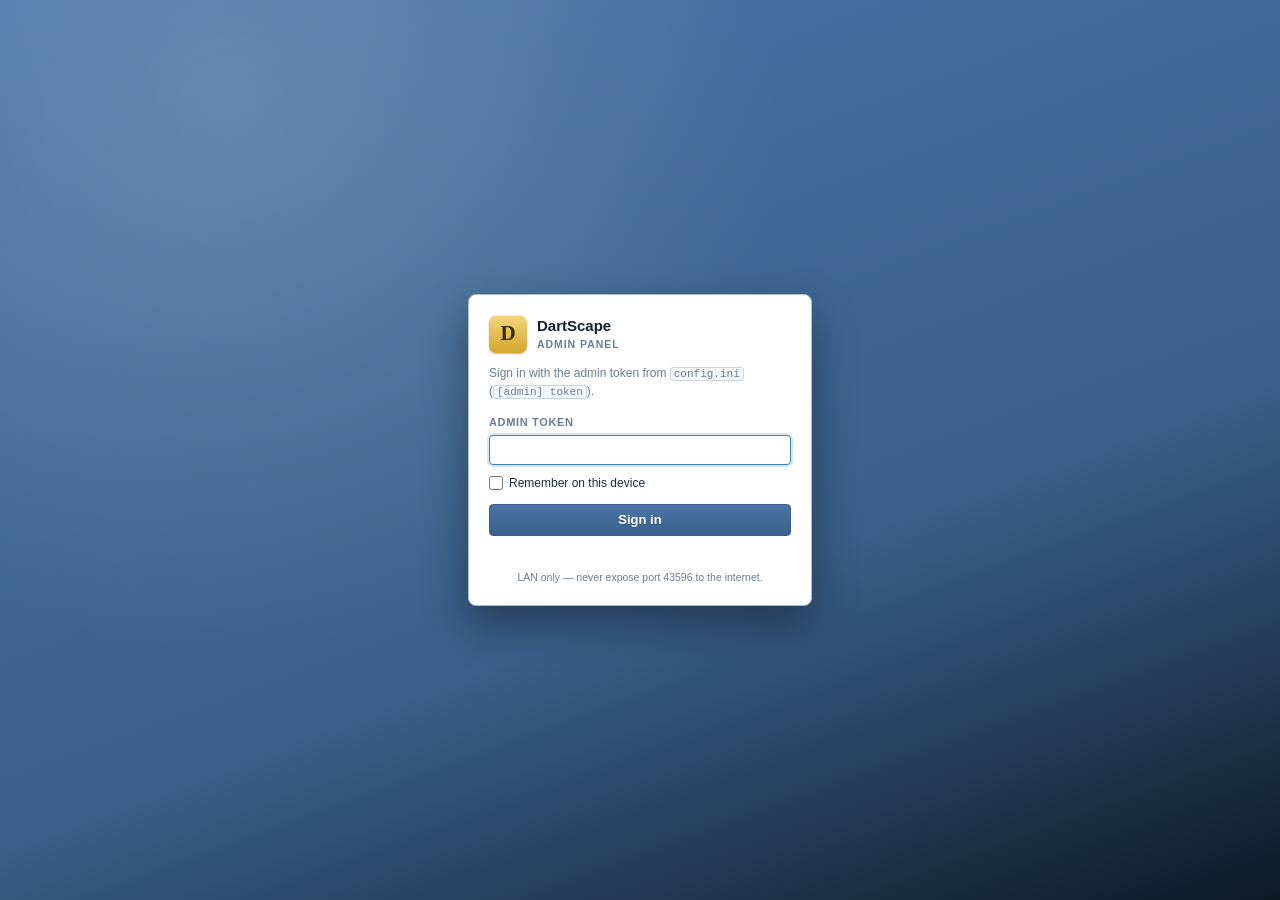
==== src/DartScape.Web/admin/index.html @ 3416528e "Server: world simulation, login, protocol, definitions - DefinitionLoader: item/NPC tables from the " ====
<!DOCTYPE html>
<!--
  DartScape Admin — index.html
  Role: shell for the LAN-only admin panel (port 43596). Contains the token
  login gate, the authenticated layout (top bar, sidebar, five sections), the
  shared dialog and toast hosts. All behaviour lives in assets/js/app.js; all
  styling in assets/css/app.css. No frameworks, no build step.
-->
<html lang="en" data-theme="light">
<head>
  <meta charset="utf-8">
  <meta name="viewport" content="width=device-width, initial-scale=1, viewport-fit=cover">
  <meta name="robots" content="noindex, nofollow">
  <meta name="referrer" content="no-referrer">
  <meta name="theme-color" content="#4a76a8">
  <title>DartScape Admin</title>
  <link rel="icon" type="image/svg+xml" href="assets/img/favicon.svg">
  <link rel="stylesheet" href="assets/css/app.css?v=1">
</head>
<body>

<noscript>
  <div class="noscript" role="alert">
    <strong>JavaScript is required.</strong> The admin panel is a client-side
    application. Enable JavaScript in this browser and reload the page.
  </div>
</noscript>

<!-- ============================================================
     LOGIN GATE — shown until a token is verified
     ============================================================ -->
<div class="login-gate" id="loginGate">
  <form class="login-card" id="loginForm" novalidate autocomplete="off">
    <div class="login-brand">
      <span class="brand-mark" aria-hidden="true">D</span>
      <span>
        <strong>DartScape</strong>
        <small>Admin panel</small>
      </span>
    </div>

    <p class="login-lede">
      Sign in with the admin token from <code>config.ini</code>
      (<code>[admin] token</code>).
    </p>

    <label class="field-label" for="tokenInput">Admin token</label>
    <input class="input" type="password" id="tokenInput" name="token"
           autocomplete="current-password" spellcheck="false" autocapitalize="off"
           autocorrect="off" required>

    <label class="check">
      <input type="checkbox" id="rememberToken">
      <span>Remember on this device</span>
    </label>

    <button class="btn btn-primary btn-block" type="submit" id="loginSubmit">Sign in</button>

    <p class="form-error" id="loginError" role="alert" aria-live="polite"></p>
    <p class="login-foot">LAN only — never expose port 43596 to the internet.</p>
  </form>
</div>

<!-- ============================================================
     APPLICATION SHELL — revealed after authentication
     ============================================================ -->
<div class="app" id="app" hidden>

  <header class="topbar">
    <div class="brand">
      <span class="brand-mark" aria-hidden="true">D</span>
      <span class="brand-title">DartScape</span>
      <span class="brand-chip">Admin</span>
    </div>

    <div class="topbar-spacer"></div>

    <div class="topbar-actions">
      <span class="pill conn is-off" id="connPill" title="Connection status">
        <span class="dot" aria-hidden="true"></span>
        <span id="connText">Offline</span>
      </span>

      <div class="theme-switch" role="group" aria-label="Theme">
        <button type="button" class="theme-btn" data-theme-set="light"
                aria-pressed="false" title="Light theme" aria-label="Light theme">
          <span class="swatch swatch-light" aria-hidden="true"></span>
          <span class="theme-name">Light</span>
        </button>
        <button type="button" class="theme-btn" data-theme-set="dark"
                aria-pressed="false" title="Dark theme" aria-label="Dark theme">
          <span class="swatch swatch-dark" aria-hidden="true"></span>
          <span class="theme-name">Dark</span>
        </button>
        <button type="button" class="theme-btn" data-theme-set="ice"
                aria-pressed="false" title="Ice theme" aria-label="Ice theme">
          <span class="swatch swatch-ice" aria-hidden="true"></span>
          <span class="theme-name">Ice</span>
        </button>
      </div>

      <button type="button" class="btn btn-sm" id="signOutBtn">Sign out</button>
    </div>
  </header>

  <div class="shell">

    <nav class="sidebar" id="sidebar" role="tablist" aria-label="Admin sections">
      <button type="button" class="nav-item is-active" id="nav-overview" role="tab"
              aria-selected="true" aria-controls="tab-overview" data-tab="overview">
        <svg class="nav-icon" viewBox="0 0 16 16" fill="none" stroke="currentColor"
             stroke-width="1.4" stroke-linejoin="round" aria-hidden="true">
          <rect x="2" y="2" width="5" height="5" rx="1"></rect>
          <rect x="9" y="2" width="5" height="5" rx="1"></rect>
          <rect x="2" y="9" width="5" height="5" rx="1"></rect>
          <rect x="9" y="9" width="5" height="5" rx="1"></rect>
        </svg>
        <span class="nav-label">Overview</span>
      </button>

      <button type="button" class="nav-item" id="nav-players" role="tab"
              aria-selected="false" aria-controls="tab-players" data-tab="players">
        <svg class="nav-icon" viewBox="0 0 16 16" fill="none" stroke="currentColor"
             stroke-width="1.4" stroke-linecap="round" stroke-linejoin="round" aria-hidden="true">
          <circle cx="6" cy="5.4" r="2.2"></circle>
          <path d="M2.2 13.2c0-2.1 1.7-3.4 3.8-3.4s3.8 1.3 3.8 3.4"></path>
          <circle cx="11.5" cy="6.2" r="1.6"></circle>
          <path d="M10.7 9.9c1.9 0 3.2 1.1 3.2 2.9"></path>
        </svg>
        <span class="nav-label">Players</span>
        <span class="nav-badge" id="navPlayerCount" hidden>0</span>
      </button>

      <button type="button" class="nav-item" id="nav-console" role="tab"
              aria-selected="false" aria-controls="tab-console" data-tab="console">
        <svg class="nav-icon" viewBox="0 0 16 16" fill="none" stroke="currentColor"
             stroke-width="1.4" stroke-linecap="round" stroke-linejoin="round" aria-hidden="true">
          <rect x="1.8" y="2.5" width="12.4" height="11" rx="1.4"></rect>
          <path d="M4.3 6l2.1 2-2.1 2M8.5 10.2h3.2"></path>
        </svg>
        <span class="nav-label">Console</span>
      </button>

      <button type="button" class="nav-item" id="nav-logs" role="tab"
              aria-selected="false" aria-controls="tab-logs" data-tab="logs">
        <svg class="nav-icon" viewBox="0 0 16 16" fill="none" stroke="currentColor"
             stroke-width="1.4" stroke-linecap="round" aria-hidden="true">
          <path d="M3 3.4h10M3 8h10M3 12.6h7"></path>
        </svg>
        <span class="nav-label">Logs</span>
      </button>

      <button type="button" class="nav-item" id="nav-config" role="tab"
              aria-selected="false" aria-controls="tab-config" data-tab="config">
        <svg class="nav-icon" viewBox="0 0 16 16" fill="none" stroke="currentColor"
             stroke-width="1.4" stroke-linecap="round" aria-hidden="true">
          <path d="M2 4h12M2 8h12M2 12h12"></path>
          <circle cx="6" cy="4" r="1.7"></circle>
          <circle cx="10.5" cy="8" r="1.7"></circle>
          <circle cx="4.5" cy="12" r="1.7"></circle>
        </svg>
        <span class="nav-label">Config</span>
      </button>
    </nav>

    <main class="main" id="main">

      <!-- ========================================================
           OVERVIEW
           ======================================================== -->
      <section class="tab is-active" id="tab-overview" role="tabpanel"
               aria-labelledby="nav-overview">
        <div class="section-head">
          <h2>Overview</h2>
          <div class="section-actions">
            <span class="muted small" id="overviewUpdated">Waiting for data</span>
            <button type="button" class="btn btn-sm" id="overviewRefresh">Refresh</button>
          </div>
        </div>

        <div class="stats" id="overviewStats">
          <div class="stat">
            <span class="stat-label">Uptime</span>
            <span class="stat-value" id="ovUptime">—</span>
            <span class="stat-sub" id="ovStarted">since —</span>
          </div>
          <div class="stat">
            <span class="stat-label">Players</span>
            <span class="stat-value" id="ovPlayers">—</span>
            <span class="stat-sub" id="ovAccountsStat">— accounts</span>
          </div>
          <div class="stat">
            <span class="stat-label">Tick rate</span>
            <span class="stat-value" id="ovTickRate">—</span>
            <span class="stat-sub">ticks / second</span>
          </div>
          <div class="stat">
            <span class="stat-label">Avg tick</span>
            <span class="stat-value" id="ovTickMs">—</span>
            <span class="stat-sub">milliseconds</span>
          </div>
          <div class="stat">
            <span class="stat-label">Memory</span>
            <span class="stat-value" id="ovMemory">—</span>
            <span class="stat-sub">heap used</span>
          </div>
          <div class="stat">
            <span class="stat-label">Threads</span>
            <span class="stat-value" id="ovThreads">—</span>
            <span class="stat-sub">live</span>
          </div>
          <div class="stat">
            <span class="stat-label">Restarts</span>
            <span class="stat-value" id="ovRestarts">—</span>
            <span class="stat-sub">this process</span>
          </div>
        </div>

        <div class="panel">
          <div class="panel-head">
            <h3>Process</h3>
            <span class="pill" id="ovServerState">Unknown</span>
          </div>
          <div class="panel-body">
            <dl class="kv">
              <div class="kv-row"><dt>PID</dt><dd id="ovPid">—</dd></div>
              <div class="kv-row"><dt>Started</dt><dd id="ovStartedAt">—</dd></div>
              <div class="kv-row"><dt>Log file</dt><dd class="mono" id="ovLogFile">—</dd></div>
              <div class="kv-row"><dt>GC collections</dt><dd id="ovGc">—</dd></div>
              <div class="kv-row"><dt>NPCs</dt><dd id="ovNpcs">—</dd></div>
              <div class="kv-row"><dt>Ground items</dt><dd id="ovGround">—</dd></div>
              <div class="kv-row"><dt>Accounts</dt><dd id="ovAccounts">—</dd></div>
            </dl>

            <h4 class="subhead">Last error</h4>
            <pre class="code-block" id="ovLastError">None recorded.</pre>
          </div>
        </div>
      </section>

      <!-- ========================================================
           PLAYERS
           ======================================================== -->
      <section class="tab" id="tab-players" role="tabpanel"
               aria-labelledby="nav-players" hidden>
        <div class="section-head">
          <h2>Players <span class="count" id="playerCount">0</span></h2>
          <div class="section-actions">
            <input type="search" class="input input-search" id="playerFilter"
                   placeholder="Filter by name or IP" aria-label="Filter players">
            <button type="button" class="btn btn-sm" id="playersRefresh">Refresh</button>
          </div>
        </div>

        <div class="panel">
          <div class="table-wrap table-wrap--scroll">
            <table class="table players-table">
              <thead>
                <tr>
                  <th scope="col">Name</th>
                  <th scope="col">Combat</th>
                  <th scope="col">Total level</th>
                  <th scope="col">Position</th>
                  <th scope="col">Session</th>
                  <th scope="col">Address</th>
                  <th scope="col">Idle</th>
                  <th scope="col" class="col-actions">Actions</th>
                </tr>
              </thead>
              <tbody id="playersBody"></tbody>
            </table>
          </div>
          <p class="empty" id="playersEmpty">No players online.</p>
        </div>
      </section>

      <!-- ========================================================
           CONSOLE
           ======================================================== -->
      <section class="tab" id="tab-console" role="tabpanel"
               aria-labelledby="nav-console" hidden>
        <div class="section-head">
          <h2>Console</h2>
          <div class="section-actions">
            <span class="muted small">Up / Down recalls history</span>
            <button type="button" class="btn btn-sm" id="consoleClear">Clear</button>
          </div>
        </div>

        <div class="console" id="consoleOut" role="log" aria-live="polite"
             aria-label="Console output" tabindex="0"></div>

        <form class="console-form" id="consoleForm" autocomplete="off">
          <span class="prompt" aria-hidden="true">&gt;</span>
          <input type="text" class="input input-mono" id="consoleInput" name="command"
                 placeholder="::item 995 1000 Dart" aria-label="Server command"
                 spellcheck="false" autocomplete="off" autocapitalize="off">
          <button type="submit" class="btn btn-primary" id="consoleRun">Run</button>
        </form>

        <div class="panel broadcast">
          <label class="field-label" for="broadcastInput">Broadcast to all</label>
          <form class="row" id="broadcastForm">
            <input type="text" class="input" id="broadcastInput" name="broadcast"
                   placeholder="Server restarting in 5 minutes" maxlength="240"
                   autocomplete="off" aria-label="Broadcast message">
            <button type="submit" class="btn" id="broadcastSend">Send</button>
          </form>
          <p class="hint">Every online player sees this as a system message.</p>
        </div>
      </section>

      <!-- ========================================================
           LOGS
           ======================================================== -->
      <section class="tab" id="tab-logs" role="tabpanel"
               aria-labelledby="nav-logs" hidden>
        <div class="section-head">
          <h2>Logs</h2>
          <div class="section-actions">
            <div class="segmented" id="logLevels" role="group" aria-label="Filter by level">
              <button type="button" data-level="all" class="is-active"
                      aria-pressed="true">All</button>
              <button type="button" data-level="debug" aria-pressed="false">Debug</button>
              <button type="button" data-level="info" aria-pressed="false">Info</button>
              <button type="button" data-level="warn" aria-pressed="false">Warn</button>
              <button type="button" data-level="error" aria-pressed="false">Error</button>
            </div>
            <label class="check">
              <input type="checkbox" id="logAutoScroll" checked>
              <span>Auto-scroll</span>
            </label>
            <button type="button" class="btn btn-sm" id="logClear">Clear</button>
          </div>
        </div>

        <div class="logbox" id="logOut" role="log" aria-label="Server log" tabindex="0"></div>

        <div class="logfoot">
          <span id="logCount">0 lines</span>
          <span id="logStatus">Connecting…</span>
        </div>
      </section>

      <!-- ========================================================
           CONFIG
           ======================================================== -->
      <section class="tab" id="tab-config" role="tabpanel"
               aria-labelledby="nav-config" hidden>
        <div class="section-head">
          <h2>Config</h2>
          <div class="section-actions">
            <span class="muted small" id="configMeta">Read-only · secrets redacted</span>
            <input type="search" class="input input-search" id="configSearch"
                   placeholder="Search keys and values" aria-label="Search configuration">
            <button type="button" class="btn btn-sm" id="configRefresh">Reload</button>
          </div>
        </div>

        <div id="configSections"></div>
        <p class="empty" id="configEmpty" hidden>No configuration entries.</p>
      </section>

    </main>
  </div>
</div>

<!-- ============================================================
     SHARED DIALOG
     ============================================================ -->
<div class="modal-backdrop" id="modal" hidden>
  <div class="modal" role="dialog" aria-modal="true" aria-labelledby="modalTitle"
       aria-describedby="modalBody">
    <div class="modal-head">
      <h3 id="modalTitle">Confirm</h3>
      <button type="button" class="icon-btn" id="modalClose" aria-label="Close dialog">&times;</button>
    </div>
    <div class="modal-body" id="modalBody"></div>
    <div class="modal-foot">
      <button type="button" class="btn" id="modalCancel">Cancel</button>
      <button type="button" class="btn btn-primary" id="modalConfirm">Confirm</button>
    </div>
  </div>
</div>

<!-- ============================================================
     TOAST HOST
     ============================================================ -->
<div class="toasts" id="toasts" aria-live="polite" aria-atomic="false"></div>

<script src="assets/js/app.js?v=1"></script>
</body>
</html>
---- src/DartScape.Web/admin/assets/css/app.css ----
/* ============================================================================
 * DartScape Admin — assets/css/app.css
 * Role: complete visual layer for the LAN-only admin panel. Dense, utilitarian
 * take on the public site's 2008 social-network language: blue chrome, white
 * panels, compact system fonts. Three themes driven by <html data-theme>.
 * Sections:
 *   1. Reset and base          8. Tables
 *   2. Theme tokens            9. Buttons
 *   3. App layout             10. Inputs and segmented controls
 *   4. Top bar                11. Pills, badges, hints
 *   5. Sidebar / bottom nav   12. Console and logs
 *   6. Section headers        13. Config
 *   7. Stat cards and panels  14. Dialog and toasts
 *                             15. Login gate
 *                             16. Responsive, motion, utilities
 * ==========================================================================*/

/* 1. RESET AND BASE ------------------------------------------------------- */

*,
*::before,
*::after {
  box-sizing: border-box;
}

[hidden] {
  display: none !important;
}

html {
  -webkit-text-size-adjust: 100%;
  text-size-adjust: 100%;
}

body {
  margin: 0;
  min-height: 100%;
  font-family: var(--font);
  font-size: 13px;
  line-height: 1.45;
  color: var(--text);
  background-color: var(--bg);
  background-image: var(--bg-grad);
  background-repeat: no-repeat;
  background-size: 100% 100%;
}

h1, h2, h3, h4, p, dl, dd, figure {
  margin: 0;
}

code, kbd, pre, samp {
  font-family: var(--mono);
}

button,
input,
textarea,
select {
  font-family: inherit;
  font-size: inherit;
  color: inherit;
}

button {
  cursor: pointer;
}

a {
  color: var(--accent);
}

img,
svg {
  vertical-align: middle;
}

::selection {
  background: var(--accent);
  color: var(--accent-text);
}

* {
  scrollbar-width: thin;
  scrollbar-color: var(--scroll) transparent;
}

::-webkit-scrollbar {
  width: 10px;
  height: 10px;
}

::-webkit-scrollbar-track {
  background: transparent;
}

::-webkit-scrollbar-thumb {
  background: var(--scroll);
  border: 2px solid transparent;
  border-radius: 6px;
  background-clip: padding-box;
}

::-webkit-scrollbar-thumb:hover {
  background: var(--scroll-hover);
  background-clip: padding-box;
}

/* 2. THEME TOKENS -------------------------------------------------------- */

:root {
  --font: -apple-system, BlinkMacSystemFont, "Segoe UI", Tahoma, Verdana, Arial, sans-serif;
  --mono: Consolas, "Liberation Mono", Menlo, "Courier New", monospace;
  --radius: 6px;
  --radius-sm: 4px;
  --topbar-h: 50px;
  --shadow: 0 1px 2px rgba(16, 32, 50, .10);
  --shadow-lg: 0 12px 34px rgba(8, 18, 30, .35);
}

/* Light — the default 2008 web look. */
html[data-theme="light"] {
  color-scheme: light;
  --bg: #e8eef6;
  --bg-grad: linear-gradient(#eef4fa, #dfe8f2);
  --panel: #ffffff;
  --panel-alt: #f3f7fc;
  --panel-head: #eaf1f9;
  --chrome: #4a76a8;
  --chrome-2: #3a5f8a;
  --chrome-text: #ffffff;
  --text: #1f2d3d;
  --text-strong: #12202e;
  --muted: #6b7d92;
  --border: #c8d5e4;
  --border-strong: #a9bcd0;
  --accent: #2a5885;
  --accent-text: #ffffff;
  --accent-soft: #e2ecf7;
  --hover: #eef4fb;
  --gold: #d4a72c;
  --gold-text: #3a2c00;
  --ok: #2c7a4f;
  --ok-soft: #e2f2e9;
  --warn: #a86b12;
  --warn-soft: #fdf1dc;
  --err: #b23a34;
  --err-soft: #fbe6e4;
  --danger-bg: #b23a34;
  --danger-text: #ffffff;
  --btn-bg: #f7fafd;
  --btn-bg-hover: #eaf1f9;
  --focus: #3b82c4;
  --input-bg: #ffffff;
  --log-bg: #f7fafd;
  --log-text: #2b3a4a;
  --console-bg: #0f1822;
  --console-text: #cfe2f2;
  --console-dim: #7e95a9;
  --row-alt: #f7fafd;
  --overlay: rgba(16, 30, 46, .55);
  --scroll: #c3d2e2;
  --scroll-hover: #a9bcd0;
}

/* Dark — low-light operations. */
html[data-theme="dark"] {
  color-scheme: dark;
  --bg: #0f1319;
  --bg-grad: radial-gradient(1100px 520px at 18% -10%, #1b2836, #0f1319 70%);
  --panel: #171e27;
  --panel-alt: #1d2632;
  --panel-head: #202b39;
  --chrome: #22303f;
  --chrome-2: #16202c;
  --chrome-text: #e8f0f8;
  --text: #d8e2ee;
  --text-strong: #f0f5fa;
  --muted: #8a9cb0;
  --border: #2a3644;
  --border-strong: #3a4a5c;
  --accent: #6ea8e0;
  --accent-text: #08131f;
  --accent-soft: #1d2c3d;
  --hover: #212c3a;
  --gold: #e3bd53;
  --gold-text: #2a1f00;
  --ok: #5cc48c;
  --ok-soft: #163124;
  --warn: #e3ac54;
  --warn-soft: #33270f;
  --err: #f07a72;
  --err-soft: #3a1c1b;
  --danger-bg: #8f322e;
  --danger-text: #ffe9e7;
  --btn-bg: #1f2937;
  --btn-bg-hover: #283646;
  --focus: #7fb6ea;
  --input-bg: #121a23;
  --log-bg: #121a23;
  --log-text: #c3d3e3;
  --console-bg: #0a0f15;
  --console-text: #cfe2f2;
  --console-dim: #7b91a6;
  --row-alt: #1a222d;
  --overlay: rgba(0, 0, 0, .66);
  --scroll: #33414f;
  --scroll-hover: #44566a;
  --shadow: 0 1px 2px rgba(0, 0, 0, .35);
  --shadow-lg: 0 12px 34px rgba(0, 0, 0, .55);
}

/* Ice — pale cyan variant for bright rooms. */
html[data-theme="ice"] {
  color-scheme: light;
  --bg: #e4f3f9;
  --bg-grad: linear-gradient(#eef9fd, #d9eef6);
  --panel: #ffffff;
  --panel-alt: #f2fbfe;
  --panel-head: #e2f4fa;
  --chrome: #2c6f86;
  --chrome-2: #235c70;
  --chrome-text: #f4fdff;
  --text: #123240;
  --text-strong: #08222d;
  --muted: #577f8f;
  --border: #bcdde8;
  --border-strong: #95c4d5;
  --accent: #0f6f8c;
  --accent-text: #ffffff;
  --accent-soft: #d9f0f8;
  --hover: #eaf7fc;
  --gold: #c99a26;
  --gold-text: #332400;
  --ok: #1e7a58;
  --ok-soft: #dff3ea;
  --warn: #94660f;
  --warn-soft: #fdf2da;
  --err: #ab3535;
  --err-soft: #fbe4e4;
  --danger-bg: #ab3535;
  --danger-text: #ffffff;
  --btn-bg: #f4fcfe;
  --btn-bg-hover: #e2f4fa;
  --focus: #1d90b5;
  --input-bg: #ffffff;
  --log-bg: #f4fbfd;
  --log-text: #173847;
  --console-bg: #0d2029;
  --console-text: #cfe9f2;
  --console-dim: #7fa3b0;
  --row-alt: #f5fbfd;
  --overlay: rgba(10, 40, 52, .5);
  --scroll: #b3d6e2;
  --scroll-hover: #94c3d2;
}

/* 3. APP LAYOUT ---------------------------------------------------------- */

.app {
  min-height: 100vh;
  min-height: 100dvh;
  display: flex;
  flex-direction: column;
}

.shell {
  width: 100%;
  max-width: 1240px;
  margin: 0 auto;
  padding: 12px;
  display: flex;
  gap: 12px;
  align-items: flex-start;
  flex: 1 1 auto;
}

.main {
  flex: 1 1 auto;
  min-width: 0;
  padding-bottom: 24px;
}

.tab {
  display: none;
}

.tab.is-active {
  display: block;
}

/* 4. TOP BAR ------------------------------------------------------------- */

.topbar {
  position: sticky;
  top: 0;
  z-index: 50;
  display: flex;
  align-items: center;
  gap: 10px;
  height: var(--topbar-h);
  padding: 0 12px;
  color: var(--chrome-text);
  background: linear-gradient(var(--chrome), var(--chrome-2));
  border-bottom: 1px solid rgba(0, 0, 0, .28);
  box-shadow: 0 1px 4px rgba(0, 0, 0, .22);
}

.brand {
  display: flex;
  align-items: center;
  gap: 8px;
  min-width: 0;
}

.brand-mark {
  width: 38px;
  height: 38px;
  flex: none;
  display: inline-flex;
  align-items: center;
  justify-content: center;
  font-family: Georgia, "Times New Roman", serif;
  font-size: 21px;
  font-weight: 700;
  line-height: 1;
  color: var(--gold-text);
  background: linear-gradient(#f3d67d, var(--gold));
  border-radius: 7px;
  box-shadow: inset 0 1px 0 rgba(255, 255, 255, .65), 0 1px 2px rgba(0, 0, 0, .28);
}

.topbar .brand-mark {
  width: 28px;
  height: 28px;
  font-size: 16px;
  border-radius: 5px;
}

.brand-title {
  font-size: 14px;
  font-weight: 700;
  letter-spacing: -.01em;
  white-space: nowrap;
}

.brand-chip {
  font-size: 9.5px;
  font-weight: 800;
  text-transform: uppercase;
  letter-spacing: .1em;
  padding: 1px 6px;
  border-radius: 3px;
  background: rgba(255, 255, 255, .16);
  border: 1px solid rgba(255, 255, 255, .26);
}

.topbar-spacer {
  flex: 1 1 auto;
}

.topbar-actions {
  display: flex;
  align-items: center;
  gap: 6px;
}

.topbar .btn {
  background: rgba(255, 255, 255, .12);
  border-color: rgba(255, 255, 255, .28);
  color: var(--chrome-text);
}

.topbar .btn:hover {
  background: rgba(255, 255, 255, .22);
}

/* Theme switcher */
.theme-switch {
  display: flex;
  align-items: center;
  gap: 2px;
  padding: 2px;
  background: rgba(0, 0, 0, .18);
  border: 1px solid rgba(255, 255, 255, .14);
  border-radius: 5px;
}

.theme-btn {
  display: inline-flex;
  align-items: center;
  gap: 5px;
  padding: 2px 6px;
  border: 1px solid transparent;
  border-radius: 3px;
  background: transparent;
  color: rgba(255, 255, 255, .78);
  font-size: 10.5px;
  font-weight: 700;
}

.theme-btn:hover {
  background: rgba(255, 255, 255, .14);
  color: #fff;
}

.theme-btn.is-active {
  background: rgba(255, 255, 255, .22);
  border-color: rgba(255, 255, 255, .3);
  color: #fff;
}

.swatch {
  width: 10px;
  height: 10px;
  flex: none;
  border-radius: 2px;
  border: 1px solid rgba(0, 0, 0, .35);
}

.swatch-light { background: linear-gradient(#ffffff, #cfdcea); }
.swatch-dark { background: linear-gradient(#2a3644, #121820); }
.swatch-ice { background: linear-gradient(#e6f7fd, #8fd0e2); }

/* 5. SIDEBAR / BOTTOM NAV ------------------------------------------------ */

.sidebar {
  position: sticky;
  top: calc(var(--topbar-h) + 12px);
  flex: 0 0 188px;
  width: 188px;
  display: flex;
  flex-direction: column;
  gap: 2px;
  padding: 6px;
  background: var(--panel);
  border: 1px solid var(--border);
  border-radius: var(--radius);
  box-shadow: var(--shadow);
}

.nav-item {
  position: relative;
  display: flex;
  align-items: center;
  gap: 8px;
  width: 100%;
  padding: 8px 9px;
  border: 1px solid transparent;
  border-radius: var(--radius-sm);
  background: transparent;
  color: var(--text);
  font-size: 12.5px;
  font-weight: 600;
  text-align: left;
}

.nav-item:hover {
  background: var(--hover);
}

.nav-item.is-active {
  background: linear-gradient(var(--chrome), var(--chrome-2));
  border-color: var(--chrome-2);
  color: var(--chrome-text);
  box-shadow: inset 0 1px 0 rgba(255, 255, 255, .16);
}

.nav-icon {
  width: 15px;
  height: 15px;
  flex: none;
}

.nav-badge {
  margin-left: auto;
  padding: 1px 6px;
  border-radius: 9px;
  background: var(--accent-soft);
  color: var(--accent);
  font-size: 10.5px;
  font-weight: 700;
}

.nav-item.is-active .nav-badge {
  background: rgba(255, 255, 255, .22);
  color: var(--chrome-text);
}

/* 6. SECTION HEADERS ----------------------------------------------------- */

.section-head {
  display: flex;
  flex-wrap: wrap;
  align-items: center;
  justify-content: space-between;
  gap: 8px;
  margin: 0 0 10px;
}

.section-head h2 {
  font-size: 16px;
  font-weight: 700;
  letter-spacing: -.01em;
  color: var(--text-strong);
}

.section-actions {
  display: flex;
  flex-wrap: wrap;
  align-items: center;
  gap: 6px;
}

.count {
  display: inline-block;
  margin-left: 6px;
  padding: 1px 7px;
  border-radius: 9px;
  background: var(--accent-soft);
  color: var(--accent);
  font-size: 11px;
  font-weight: 700;
  vertical-align: middle;
}

.subhead {
  margin: 14px 0 6px;
  font-size: 11px;
  font-weight: 700;
  text-transform: uppercase;
  letter-spacing: .07em;
  color: var(--muted);
}

/* 7. STAT CARDS AND PANELS ----------------------------------------------- */

.stats {
  display: grid;
  grid-template-columns: repeat(auto-fill, minmax(150px, 1fr));
  gap: 8px;
  margin-bottom: 12px;
}

.stat {
  display: flex;
  flex-direction: column;
  justify-content: center;
  min-height: 66px;
  padding: 9px 11px;
  background: var(--panel);
  border: 1px solid var(--border);
  border-radius: var(--radius);
  box-shadow: var(--shadow);
}

.stat-label {
  font-size: 10px;
  font-weight: 700;
  text-transform: uppercase;
  letter-spacing: .07em;
  color: var(--muted);
}

.stat-value {
  margin-top: 2px;
  font-size: 19px;
  font-weight: 700;
  line-height: 1.2;
  color: var(--text-strong);
  font-variant-numeric: tabular-nums;
}

.stat-sub {
  margin-top: 1px;
  font-size: 10.5px;
  color: var(--muted);
  overflow: hidden;
  text-overflow: ellipsis;
  white-space: nowrap;
}

.panel {
  margin-bottom: 12px;
  background: var(--panel);
  border: 1px solid var(--border);
  border-radius: var(--radius);
  box-shadow: var(--shadow);
  overflow: hidden;
}

.panel-head {
  display: flex;
  align-items: center;
  justify-content: space-between;
  gap: 8px;
  padding: 7px 11px;
  background: var(--panel-head);
  border-bottom: 1px solid var(--border);
}

.panel-head h3 {
  font-size: 12px;
  font-weight: 700;
  text-transform: uppercase;
  letter-spacing: .06em;
  color: var(--text-strong);
}

.panel-body {
  padding: 11px;
}

.kv {
  display: grid;
  grid-template-columns: repeat(auto-fill, minmax(190px, 1fr));
  gap: 0 16px;
}

.kv-row {
  display: flex;
  align-items: baseline;
  justify-content: space-between;
  gap: 10px;
  min-width: 0;
  padding: 5px 0;
  border-bottom: 1px dotted var(--border);
}

.kv dt {
  flex: none;
  font-size: 11.5px;
  color: var(--muted);
}

.kv dd {
  margin: 0;
  font-size: 12px;
  font-weight: 600;
  text-align: right;
  overflow-wrap: anywhere;
}

.code-block {
  max-height: 150px;
  overflow: auto;
  padding: 8px 10px;
  background: var(--panel-alt);
  border: 1px solid var(--border);
  border-radius: var(--radius-sm);
  font-size: 11.5px;
  color: var(--text);
  white-space: pre-wrap;
  word-break: break-word;
}

.code-block.has-error {
  color: var(--err);
  border-color: var(--err);
  background: var(--err-soft);
}

.cell-num {
  font-variant-numeric: tabular-nums;
}

/* 8. TABLES -------------------------------------------------------------- */

.table-wrap {
  overflow: auto;
  -webkit-overflow-scrolling: touch;
}

.table-wrap--scroll {
  max-height: 62vh;
}

.table {
  width: 100%;
  border-collapse: collapse;
  font-size: 12px;
}

.players-table {
  min-width: 680px;
}

.table th {
  position: sticky;
  top: 0;
  z-index: 1;
  padding: 7px 9px;
  background: var(--panel-head);
  border-bottom: 1px solid var(--border);
  color: var(--muted);
  font-size: 10.5px;
  font-weight: 700;
  text-transform: uppercase;
  letter-spacing: .06em;
  text-align: left;
  white-space: nowrap;
}

.table td {
  padding: 6px 9px;
  border-bottom: 1px solid var(--border);
  white-space: nowrap;
}

.table tbody tr:nth-child(even) {
  background: var(--row-alt);
}

.table tbody tr:hover {
  background: var(--hover);
}

.table tbody tr:last-child td {
  border-bottom: 0;
}

.cell-name {
  font-weight: 700;
  color: var(--text-strong);
}

.cell-mono {
  font-family: var(--mono);
  font-size: 11px;
  color: var(--muted);
}

.table th.col-actions,
.table td.col-actions {
  text-align: right;
}

.row-actions {
  display: flex;
  justify-content: flex-end;
  gap: 4px;
}

/* Phone layout for the players table: each row becomes a compact card so the
   Kick / Message buttons stay visible without horizontal scrolling. */
@media (max-width: 620px) {
  .players-table {
    min-width: 0;
  }

  .players-table thead {
    display: none;
  }

  .players-table,
  .players-table tbody,
  .players-table tr,
  .players-table td {
    display: block;
    width: auto;
  }

  .players-table tr {
    padding: 8px 10px;
    border-bottom: 1px solid var(--border);
  }

  .players-table tbody tr:nth-child(even) {
    background: transparent;
  }

  .players-table tbody tr:hover {
    background: var(--hover);
  }

  .players-table td {
    padding: 0;
    border: 0;
    white-space: normal;
  }

  .players-table td.cell-name {
    margin-bottom: 3px;
    font-size: 13px;
  }

  .players-table td.cell-num,
  .players-table td.cell-mono {
    display: inline-block;
    margin: 0 12px 2px 0;
    font-size: 11px;
    color: var(--muted);
  }

  .players-table td.cell-num::before,
  .players-table td.cell-mono::before {
    content: attr(data-label);
    margin-right: 4px;
    font-size: 9.5px;
    font-weight: 700;
    text-transform: uppercase;
    letter-spacing: .05em;
    color: var(--muted);
    opacity: .85;
  }

  .players-table td.col-actions {
    margin-top: 7px;
    text-align: left;
  }

  .players-table .row-actions {
    justify-content: flex-start;
  }

  .players-table .row-actions .btn {
    min-height: 26px;
    padding: 4px 12px;
  }
}

.priv {
  display: inline-block;
  margin-left: 5px;
  padding: 0 4px;
  border-radius: 3px;
  background: var(--gold);
  color: var(--gold-text);
  font-size: 9px;
  font-weight: 800;
  text-transform: uppercase;
  letter-spacing: .05em;
  vertical-align: 1px;
}

.empty {
  padding: 22px 12px;
  text-align: center;
  font-size: 12px;
  color: var(--muted);
}

/* 9. BUTTONS ------------------------------------------------------------- */

.btn {
  display: inline-flex;
  align-items: center;
  justify-content: center;
  gap: 5px;
  min-height: 28px;
  padding: 5px 11px;
  border: 1px solid var(--border-strong);
  border-radius: var(--radius-sm);
  background: var(--btn-bg);
  color: var(--text);
  font-size: 12px;
  font-weight: 600;
  line-height: 1.2;
  text-decoration: none;
  white-space: nowrap;
}

.btn:hover {
  background: var(--btn-bg-hover);
}

.btn:active {
  transform: translateY(1px);
}

.btn[disabled] {
  opacity: .55;
  cursor: default;
  transform: none;
}

.btn-primary {
  background: linear-gradient(var(--chrome), var(--chrome-2));
  border-color: var(--chrome-2);
  color: var(--chrome-text);
  text-shadow: 0 1px 0 rgba(0, 0, 0, .18);
}

.btn-primary:hover {
  background: linear-gradient(var(--chrome), var(--chrome-2));
  filter: brightness(1.08);
}

.btn-danger {
  border-color: var(--err);
  background: transparent;
  color: var(--err);
}

.btn-danger:hover {
  background: var(--err-soft);
}

.btn-danger-solid {
  background: var(--danger-bg);
  border-color: var(--danger-bg);
  color: var(--danger-text);
}

.btn-danger-solid:hover {
  background: var(--danger-bg);
  filter: brightness(1.08);
}

.btn-sm {
  min-height: 26px;
  padding: 4px 9px;
  font-size: 11.5px;
}

.btn-xs {
  min-height: 23px;
  padding: 3px 7px;
  font-size: 11px;
}

.btn-block {
  width: 100%;
}

.icon-btn {
  width: 26px;
  height: 26px;
  padding: 0;
  border: 0;
  border-radius: var(--radius-sm);
  background: transparent;
  color: var(--muted);
  font-size: 19px;
  line-height: 1;
}

.icon-btn:hover {
  background: var(--hover);
  color: var(--text);
}

/* Focus rings: visible for keyboard users, quiet for mouse users. */
.btn:focus,
.nav-item:focus,
.theme-btn:focus,
.icon-btn:focus,
.segmented button:focus {
  outline: 2px solid var(--focus);
  outline-offset: 2px;
}

.btn:focus:not(:focus-visible),
.nav-item:focus:not(:focus-visible),
.theme-btn:focus:not(:focus-visible),
.icon-btn:focus:not(:focus-visible),
.segmented button:focus:not(:focus-visible) {
  outline: none;
}

/* 10. INPUTS AND SEGMENTED CONTROLS -------------------------------------- */

.input {
  width: 100%;
  min-height: 30px;
  padding: 6px 8px;
  border: 1px solid var(--border-strong);
  border-radius: var(--radius-sm);
  background: var(--input-bg);
  color: var(--text);
  font-size: 12.5px;
}

.input::placeholder {
  color: var(--muted);
  opacity: .85;
}

.input:focus {
  outline: none;
  border-color: var(--focus);
  box-shadow: 0 0 0 2px rgba(59, 130, 196, .2);
}

html[data-theme="dark"] .input:focus {
  box-shadow: 0 0 0 2px rgba(127, 182, 234, .22);
}

.input[disabled] {
  opacity: .6;
}

.input-search {
  width: auto;
  min-width: 150px;
  max-width: 220px;
}

.input-mono {
  font-family: var(--mono);
  font-size: 12px;
}

.field-label {
  display: block;
  margin: 0 0 4px;
  font-size: 11px;
  font-weight: 700;
  text-transform: uppercase;
  letter-spacing: .06em;
  color: var(--muted);
}

.check {
  display: inline-flex;
  align-items: center;
  gap: 6px;
  font-size: 12px;
  color: var(--text);
  cursor: pointer;
  user-select: none;
}

.check input {
  width: 14px;
  height: 14px;
  margin: 0;
  accent-color: var(--accent);
}

.segmented {
  display: inline-flex;
  overflow: hidden;
  border: 1px solid var(--border-strong);
  border-radius: var(--radius-sm);
  background: var(--btn-bg);
}

.segmented button {
  padding: 4px 8px;
  border: 0;
  border-right: 1px solid var(--border);
  background: transparent;
  color: var(--muted);
  font-size: 11px;
  font-weight: 700;
  text-transform: uppercase;
  letter-spacing: .04em;
}

.segmented button:last-child {
  border-right: 0;
}

.segmented button:hover {
  background: var(--btn-bg-hover);
  color: var(--text);
}

.segmented button.is-active {
  background: linear-gradient(var(--chrome), var(--chrome-2));
  color: var(--chrome-text);
}

/* 11. PILLS, BADGES, HINTS ----------------------------------------------- */

.pill {
  display: inline-flex;
  align-items: center;
  gap: 5px;
  padding: 2px 8px;
  border: 1px solid transparent;
  border-radius: 10px;
  background: var(--accent-soft);
  color: var(--accent);
  font-size: 10.5px;
  font-weight: 700;
  text-transform: uppercase;
  letter-spacing: .05em;
  white-space: nowrap;
}

.pill .dot {
  width: 6px;
  height: 6px;
  flex: none;
  border-radius: 50%;
  background: currentColor;
}

.conn.is-ok,
.pill.is-ok {
  background: var(--ok-soft);
  color: var(--ok);
}

.pill.is-offline {
  background: var(--err-soft);
  color: var(--err);
}

.conn.is-err {
  background: var(--warn-soft);
  color: var(--warn);
}

.conn.is-offline,
.conn.is-off {
  background: var(--err-soft);
  color: var(--err);
}

.conn.is-wait {
  background: var(--panel-alt);
  color: var(--muted);
}

/* The pill sits on blue chrome, so it keeps white text and colours only the dot. */
.topbar .conn {
  background: rgba(0, 0, 0, .18);
  border-color: rgba(255, 255, 255, .16);
  color: var(--chrome-text);
}

.topbar .conn.is-ok .dot { background: #67e0a3; }
.topbar .conn.is-err .dot { background: #f0b45e; }
.topbar .conn.is-offline .dot,
.topbar .conn.is-off .dot { background: #f07a72; }
.topbar .conn.is-wait .dot { background: #c9d6e4; }

.hint {
  margin: 6px 0 0;
  font-size: 11px;
  color: var(--muted);
}

.muted {
  color: var(--muted);
}

.small {
  font-size: 11px;
}

.mono {
  font-family: var(--mono);
}

/* 12. CONSOLE AND LOGS --------------------------------------------------- */

.console {
  height: 44vh;
  min-height: 220px;
  max-height: 420px;
  overflow: auto;
  padding: 8px 10px;
  background: var(--console-bg);
  border: 1px solid var(--border-strong);
  border-radius: var(--radius);
  box-shadow: inset 0 2px 8px rgba(0, 0, 0, .38);
  color: var(--console-text);
  font-family: var(--mono);
  font-size: 12px;
  line-height: 1.55;
}

.console-line {
  display: flex;
  gap: 8px;
  white-space: pre-wrap;
  word-break: break-word;
}

.console-time {
  flex: none;
  color: var(--console-dim);
}

.console-text {
  min-width: 0;
  white-space: pre-wrap;
  word-break: break-word;
}

.console-line.is-cmd .console-text { color: #8fd3ff; }
.console-line.is-err .console-text { color: #ff8f86; }
.console-line.is-sys .console-text { color: #9fb6c9; font-style: italic; }
.console-line.is-out .console-text { color: var(--console-text); }

.console-form {
  display: flex;
  align-items: center;
  gap: 6px;
  margin-top: 8px;
}

.console-form .prompt {
  flex: none;
  color: var(--muted);
  font-family: var(--mono);
  font-weight: 700;
}

.console-form .input {
  flex: 1 1 auto;
  min-width: 0;
}

.broadcast {
  margin-top: 12px;
  padding: 10px 11px;
}

.broadcast .row {
  display: flex;
  gap: 6px;
}

.broadcast .row .input {
  flex: 1 1 auto;
  min-width: 0;
}

.logbox {
  height: 52vh;
  min-height: 240px;
  max-height: 560px;
  overflow: auto;
  padding: 4px 0;
  background: var(--log-bg);
  border: 1px solid var(--border);
  border-radius: var(--radius);
  font-family: var(--mono);
  font-size: 11.5px;
  line-height: 1.5;
  color: var(--log-text);
}

.log-line {
  display: flex;
  gap: 7px;
  padding: 1px 9px;
  border-left: 3px solid transparent;
}

.log-line:hover {
  background: var(--hover);
}

.log-time {
  flex: none;
  color: var(--muted);
}

.log-level {
  flex: none;
  width: 38px;
  font-size: 10.5px;
  font-weight: 700;
  letter-spacing: .03em;
}

.log-cat {
  flex: none;
  max-width: 130px;
  overflow: hidden;
  text-overflow: ellipsis;
  white-space: nowrap;
  color: var(--accent);
}

.log-text {
  min-width: 0;
  white-space: pre-wrap;
  word-break: break-word;
}

.lv-debug { color: var(--muted); }
.lv-info { color: var(--accent); }
.lv-warn { color: var(--warn); }
.lv-error { color: var(--err); }
.lv-other { color: var(--muted); }

.log-line.lv-row-warn { border-left-color: var(--warn); }
.log-line.lv-row-error { border-left-color: var(--err); background: var(--err-soft); }
.log-line.lv-row-warn { background: var(--warn-soft); }

.logfoot {
  display: flex;
  align-items: center;
  justify-content: space-between;
  gap: 8px;
  padding: 6px 2px 0;
  font-size: 11px;
  color: var(--muted);
}

/* 13. CONFIG ------------------------------------------------------------- */

.config-section {
  margin-bottom: 12px;
}

.config-section .table {
  min-width: 0;
}

.config-section .table td {
  white-space: normal;
  vertical-align: top;
}

.config-key {
  width: 38%;
  font-family: var(--mono);
  font-size: 11.5px;
  color: var(--accent);
  overflow-wrap: anywhere;
}

.config-val {
  font-family: var(--mono);
  font-size: 11.5px;
  overflow-wrap: anywhere;
}

/* 14. DIALOG AND TOASTS -------------------------------------------------- */

.modal-backdrop {
  position: fixed;
  top: 0;
  right: 0;
  bottom: 0;
  left: 0;
  z-index: 100;
  display: flex;
  align-items: center;
  justify-content: center;
  padding: 16px;
  background: var(--overlay);
}

.modal {
  width: 100%;
  max-width: 420px;
  overflow: hidden;
  background: var(--panel);
  border: 1px solid var(--border-strong);
  border-radius: 8px;
  box-shadow: var(--shadow-lg);
  animation: modal-in .16s ease-out;
}

.modal-head {
  display: flex;
  align-items: center;
  justify-content: space-between;
  gap: 8px;
  padding: 9px 12px;
  background: var(--panel-head);
  border-bottom: 1px solid var(--border);
}

.modal-head h3 {
  font-size: 13px;
  font-weight: 700;
  color: var(--text-strong);
}

.modal-body {
  padding: 13px 14px;
}

.modal-text {
  margin: 0 0 10px;
  font-size: 12.5px;
  color: var(--text);
}

.modal-body .input {
  min-height: 74px;
  resize: vertical;
}

.modal-foot {
  display: flex;
  justify-content: flex-end;
  gap: 6px;
  padding: 10px 12px;
  background: var(--panel-alt);
  border-top: 1px solid var(--border);
}

body.modal-open {
  overflow: hidden;
}

@keyframes modal-in {
  from { opacity: 0; transform: translateY(6px) scale(.99); }
  to { opacity: 1; transform: none; }
}

.toasts {
  position: fixed;
  right: 12px;
  bottom: 12px;
  z-index: 120;
  display: flex;
  flex-direction: column;
  gap: 6px;
  width: 340px;
  max-width: calc(100vw - 24px);
  pointer-events: none;
}

.toast {
  display: flex;
  align-items: flex-start;
  gap: 8px;
  padding: 8px 10px;
  background: var(--panel);
  border: 1px solid var(--border-strong);
  border-radius: 6px;
  box-shadow: var(--shadow-lg);
  font-size: 12px;
  color: var(--text);
  pointer-events: auto;
  animation: toast-in .18s ease-out;
}

.toast-mark {
  display: inline-flex;
  align-items: center;
  justify-content: center;
  flex: none;
  width: 16px;
  height: 16px;
  border-radius: 50%;
  background: var(--ok);
  color: #fff;
  font-size: 10px;
  font-weight: 800;
  line-height: 1;
}

.toast.is-error .toast-mark { background: var(--err); }
.toast.is-warn .toast-mark { background: var(--warn); }

.toast-text {
  min-width: 0;
  overflow-wrap: anywhere;
}

.toast.is-out {
  opacity: 0;
  transform: translateY(4px);
  transition: opacity .2s ease, transform .2s ease;
}

@keyframes toast-in {
  from { opacity: 0; transform: translateY(6px); }
  to { opacity: 1; transform: none; }
}

/* 15. LOGIN GATE --------------------------------------------------------- */

.login-gate {
  min-height: 100vh;
  min-height: 100dvh;
  display: flex;
  align-items: center;
  justify-content: center;
  padding: 24px 16px;
  background-color: var(--chrome-2);
  background-image:
    radial-gradient(circle at 18% 12%, rgba(255, 255, 255, .16), transparent 42%),
    linear-gradient(160deg, var(--chrome), var(--chrome-2) 62%, #0d1a26);
}

.login-card {
  width: 100%;
  max-width: 344px;
  padding: 20px;
  background: var(--panel);
  border: 1px solid var(--border-strong);
  border-radius: 8px;
  box-shadow: 0 18px 44px rgba(0, 0, 0, .38);
}

.login-brand {
  display: flex;
  align-items: center;
  gap: 10px;
  margin-bottom: 12px;
}

.login-brand strong {
  display: block;
  font-size: 15px;
  color: var(--text-strong);
}

.login-brand small {
  display: block;
  font-size: 10.5px;
  font-weight: 700;
  text-transform: uppercase;
  letter-spacing: .09em;
  color: var(--muted);
}

.login-lede {
  margin-bottom: 14px;
  font-size: 12px;
  color: var(--muted);
}

.login-lede code {
  padding: 0 3px;
  background: var(--panel-alt);
  border: 1px solid var(--border);
  border-radius: 3px;
  font-size: 11px;
}

.login-card .input {
  margin-bottom: 10px;
}

.login-card .check {
  margin-bottom: 12px;
}

.login-card .btn-block {
  min-height: 32px;
  font-size: 13px;
}

.form-error {
  min-height: 16px;
  margin: 8px 0 0;
  font-size: 11.5px;
  color: var(--err);
}

.form-error.is-info {
  color: var(--muted);
}

.login-foot {
  margin-top: 10px;
  font-size: 10.5px;
  text-align: center;
  color: var(--muted);
}

/* 16. RESPONSIVE, MOTION, UTILITIES -------------------------------------- */

@media (max-width: 800px) {
  .shell {
    display: block;
    padding: 8px 8px 78px;
  }

  /* Sidebar collapses into a fixed bottom navigation bar. */
  .sidebar {
    position: fixed;
    top: auto;
    right: 0;
    bottom: 0;
    left: 0;
    z-index: 60;
    width: auto;
    flex-direction: row;
    justify-content: space-around;
    gap: 2px;
    padding: 4px 4px calc(4px + env(safe-area-inset-bottom));
    border: 0;
    border-top: 1px solid var(--border-strong);
    border-radius: 0;
    box-shadow: 0 -2px 10px rgba(0, 0, 0, .2);
  }

  .nav-item {
    flex: 1 1 0;
    flex-direction: column;
    justify-content: center;
    gap: 2px;
    padding: 5px 2px;
    border-radius: var(--radius-sm);
    font-size: 9.5px;
    text-align: center;
  }

  .nav-icon {
    width: 17px;
    height: 17px;
  }

  .nav-badge {
    position: absolute;
    top: 2px;
    right: 4px;
    margin: 0;
    padding: 0 4px;
    font-size: 9px;
  }

  .nav-item.is-active {
    background: var(--accent-soft);
    border-color: transparent;
    color: var(--accent);
    box-shadow: none;
  }

  .nav-item.is-active .nav-badge {
    background: var(--accent);
    color: var(--accent-text);
  }

  .topbar {
    gap: 6px;
    padding: 0 8px;
  }

  .stats {
    grid-template-columns: repeat(auto-fill, minmax(132px, 1fr));
    gap: 6px;
  }

  .stat {
    min-height: 60px;
    padding: 7px 9px;
  }

  .stat-value {
    font-size: 17px;
  }

  .section-head h2 {
    font-size: 15px;
  }

  .input-search {
    max-width: none;
  }

  .toasts {
    right: 8px;
    bottom: 68px;
    left: 8px;
    width: auto;
    max-width: none;
  }

  .logbox {
    height: 48vh;
    min-height: 200px;
  }

  .console {
    height: 38vh;
    min-height: 180px;
  }
}

@media (max-width: 560px) {
  .brand-title,
  .brand-chip {
    display: none;
  }

  .theme-name {
    display: none;
  }

  .topbar {
    height: 46px;
  }

  .theme-btn {
    padding: 3px 5px;
  }

  .section-actions {
    width: 100%;
  }

  .section-actions .input-search {
    flex: 1 1 auto;
    min-width: 0;
  }

  .kv {
    grid-template-columns: 1fr;
  }

  .console {
    height: 34vh;
    min-height: 170px;
  }

  .logbox {
    height: 44vh;
  }
}

@media (max-width: 520px) {
  .modal-backdrop {
    align-items: flex-end;
    padding: 0;
  }

  .modal {
    max-width: none;
    max-height: 92vh;
    overflow: auto;
    border-radius: 8px 8px 0 0;
  }
}

@media (max-width: 380px) {
  .shell {
    padding: 6px 6px 76px;
  }

  .stat {
    padding: 6px 8px;
  }

  .stat-value {
    font-size: 16px;
  }

  .console,
  .logbox {
    font-size: 11px;
  }
}

@media (prefers-reduced-motion: reduce) {
  *,
  *::before,
  *::after {
    animation-duration: .01ms !important;
    animation-iteration-count: 1 !important;
    transition-duration: .01ms !important;
  }
}

.noscript {
  position: relative;
  z-index: 200;
  padding: 12px 16px;
  background: var(--err-soft);
  border-bottom: 1px solid var(--err);
  color: var(--err);
  font-size: 13px;
  text-align: center;
}

.visually-hidden {
  position: absolute !important;
  width: 1px;
  height: 1px;
  padding: 0;
  margin: -1px;
  overflow: hidden;
  clip: rect(0, 0, 0, 0);
  white-space: nowrap;
  border: 0;
}
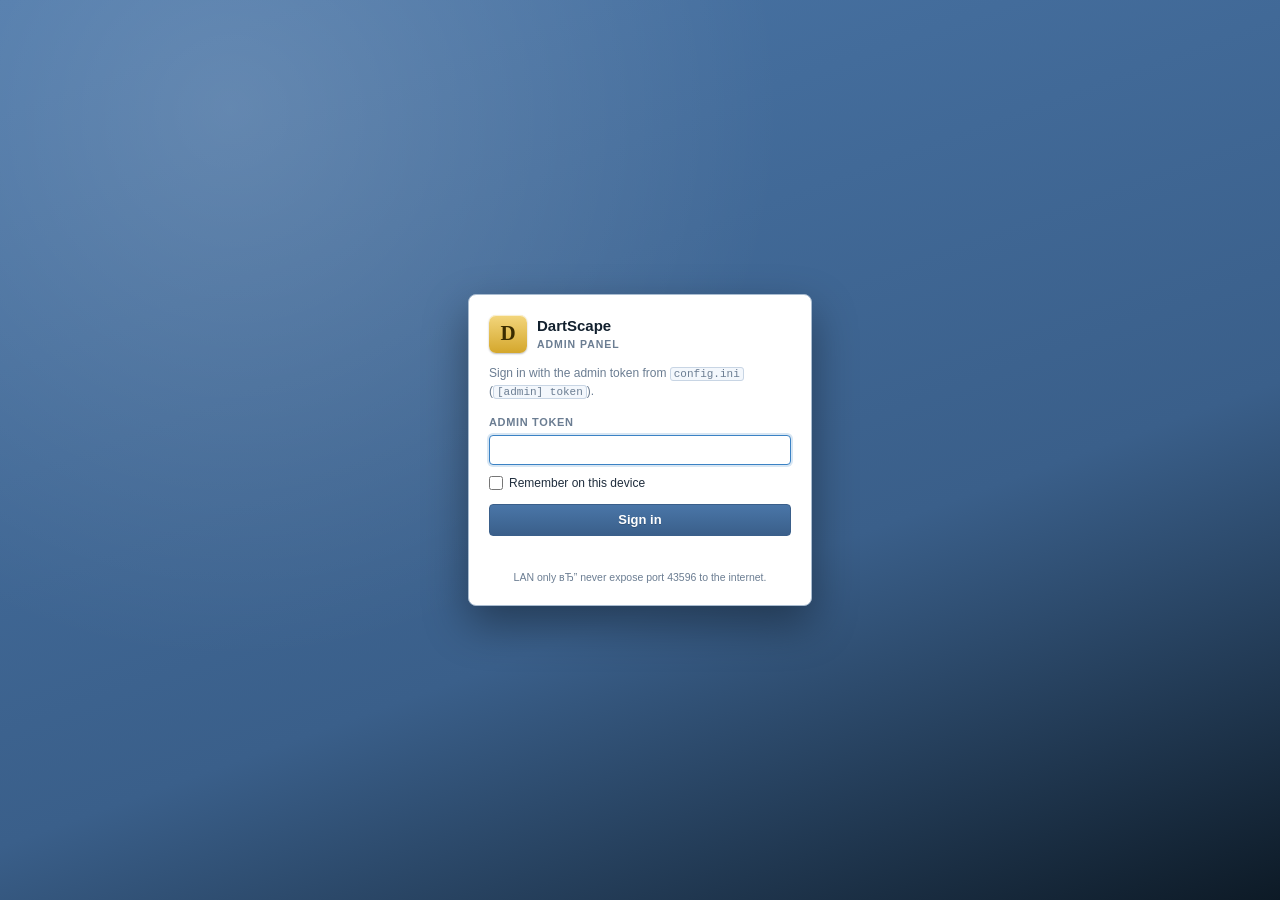
==== commit 75ffb207: "Rename the third theme from ice to OLED and make it actually black PROMPT.md asked for light/dark/OL" ====
--- a/src/DartScape.Web/admin/index.html
+++ b/src/DartScape.Web/admin/index.html
@@ -1,6 +1,6 @@
-<!DOCTYPE html>
+﻿<!DOCTYPE html>
 <!--
-  DartScape Admin — index.html
+  DartScape Admin вЂ” index.html
   Role: shell for the LAN-only admin panel (port 43596). Contains the token
   login gate, the authenticated layout (top bar, sidebar, five sections), the
   shared dialog and toast hosts. All behaviour lives in assets/js/app.js; all
@@ -16,6 +16,15 @@
   <title>DartScape Admin</title>
   <link rel="icon" type="image/svg+xml" href="assets/img/favicon.svg">
   <link rel="stylesheet" href="assets/css/app.css?v=1">
+  <!-- Applies the saved theme before first paint so a dark-theme operator
+       never sees a white flash. In its own file because the CSP forbids
+       inline scripts; app.js re-applies it after login. -->
+  <script src="assets/js/theme-boot.js?v=1"></script>
+  <noscript>
+    <style>
+      .login-gate, .app { display: none !important; }
+    </style>
+  </noscript>
 </head>
 <body>
 
@@ -27,7 +36,7 @@
 </noscript>
 
 <!-- ============================================================
-     LOGIN GATE — shown until a token is verified
+     LOGIN GATE вЂ” shown until a token is verified
      ============================================================ -->
 <div class="login-gate" id="loginGate">
   <form class="login-card" id="loginForm" novalidate autocomplete="off">
@@ -45,6 +54,8 @@
     </p>
 
     <label class="field-label" for="tokenInput">Admin token</label>
+    <input class="visually-hidden" type="text" name="username" autocomplete="username"
+           tabindex="-1" aria-hidden="true" value="admin">
     <input class="input" type="password" id="tokenInput" name="token"
            autocomplete="current-password" spellcheck="false" autocapitalize="off"
            autocorrect="off" required>
@@ -57,12 +68,12 @@
     <button class="btn btn-primary btn-block" type="submit" id="loginSubmit">Sign in</button>
 
     <p class="form-error" id="loginError" role="alert" aria-live="polite"></p>
-    <p class="login-foot">LAN only — never expose port 43596 to the internet.</p>
+    <p class="login-foot">LAN only вЂ” never expose port 43596 to the internet.</p>
   </form>
 </div>
 
 <!-- ============================================================
-     APPLICATION SHELL — revealed after authentication
+     APPLICATION SHELL вЂ” revealed after authentication
      ============================================================ -->
 <div class="app" id="app" hidden>
 
@@ -92,10 +103,10 @@
           <span class="swatch swatch-dark" aria-hidden="true"></span>
           <span class="theme-name">Dark</span>
         </button>
-        <button type="button" class="theme-btn" data-theme-set="ice"
-                aria-pressed="false" title="Ice theme" aria-label="Ice theme">
-          <span class="swatch swatch-ice" aria-hidden="true"></span>
-          <span class="theme-name">Ice</span>
+        <button type="button" class="theme-btn" data-theme-set="oled"
+                aria-pressed="false" title="OLED theme" aria-label="OLED theme">
+          <span class="swatch swatch-oled" aria-hidden="true"></span>
+          <span class="theme-name">OLED</span>
         </button>
       </div>
 
@@ -181,37 +192,37 @@
         <div class="stats" id="overviewStats">
           <div class="stat">
             <span class="stat-label">Uptime</span>
-            <span class="stat-value" id="ovUptime">—</span>
-            <span class="stat-sub" id="ovStarted">since —</span>
+            <span class="stat-value" id="ovUptime">вЂ”</span>
+            <span class="stat-sub" id="ovStarted">since вЂ”</span>
           </div>
           <div class="stat">
             <span class="stat-label">Players</span>
-            <span class="stat-value" id="ovPlayers">—</span>
-            <span class="stat-sub" id="ovAccountsStat">— accounts</span>
+            <span class="stat-value" id="ovPlayers">вЂ”</span>
+            <span class="stat-sub" id="ovAccountsStat">вЂ” accounts</span>
           </div>
           <div class="stat">
             <span class="stat-label">Tick rate</span>
-            <span class="stat-value" id="ovTickRate">—</span>
+            <span class="stat-value" id="ovTickRate">вЂ”</span>
             <span class="stat-sub">ticks / second</span>
           </div>
           <div class="stat">
             <span class="stat-label">Avg tick</span>
-            <span class="stat-value" id="ovTickMs">—</span>
+            <span class="stat-value" id="ovTickMs">вЂ”</span>
             <span class="stat-sub">milliseconds</span>
           </div>
           <div class="stat">
             <span class="stat-label">Memory</span>
-            <span class="stat-value" id="ovMemory">—</span>
+            <span class="stat-value" id="ovMemory">вЂ”</span>
             <span class="stat-sub">heap used</span>
           </div>
           <div class="stat">
             <span class="stat-label">Threads</span>
-            <span class="stat-value" id="ovThreads">—</span>
+            <span class="stat-value" id="ovThreads">вЂ”</span>
             <span class="stat-sub">live</span>
           </div>
           <div class="stat">
             <span class="stat-label">Restarts</span>
-            <span class="stat-value" id="ovRestarts">—</span>
+            <span class="stat-value" id="ovRestarts">вЂ”</span>
             <span class="stat-sub">this process</span>
           </div>
         </div>
@@ -223,13 +234,13 @@
           </div>
           <div class="panel-body">
             <dl class="kv">
-              <div class="kv-row"><dt>PID</dt><dd id="ovPid">—</dd></div>
-              <div class="kv-row"><dt>Started</dt><dd id="ovStartedAt">—</dd></div>
-              <div class="kv-row"><dt>Log file</dt><dd class="mono" id="ovLogFile">—</dd></div>
-              <div class="kv-row"><dt>GC collections</dt><dd id="ovGc">—</dd></div>
-              <div class="kv-row"><dt>NPCs</dt><dd id="ovNpcs">—</dd></div>
-              <div class="kv-row"><dt>Ground items</dt><dd id="ovGround">—</dd></div>
-              <div class="kv-row"><dt>Accounts</dt><dd id="ovAccounts">—</dd></div>
+              <div class="kv-row"><dt>PID</dt><dd id="ovPid">вЂ”</dd></div>
+              <div class="kv-row"><dt>Started</dt><dd id="ovStartedAt">вЂ”</dd></div>
+              <div class="kv-row kv-row--wide"><dt>Log file</dt><dd class="mono" id="ovLogFile">вЂ”</dd></div>
+              <div class="kv-row"><dt>GC collections</dt><dd id="ovGc">вЂ”</dd></div>
+              <div class="kv-row"><dt>NPCs</dt><dd id="ovNpcs">вЂ”</dd></div>
+              <div class="kv-row"><dt>Ground items</dt><dd id="ovGround">вЂ”</dd></div>
+              <div class="kv-row"><dt>Accounts</dt><dd id="ovAccounts">вЂ”</dd></div>
             </dl>
 
             <h4 class="subhead">Last error</h4>
@@ -338,7 +349,7 @@
 
         <div class="logfoot">
           <span id="logCount">0 lines</span>
-          <span id="logStatus">Connecting…</span>
+          <span id="logStatus">ConnectingвЂ¦</span>
         </div>
       </section>
 
@@ -350,7 +361,7 @@
         <div class="section-head">
           <h2>Config</h2>
           <div class="section-actions">
-            <span class="muted small" id="configMeta">Read-only · secrets redacted</span>
+            <span class="muted small" id="configMeta">Read-only В· secrets redacted</span>
             <input type="search" class="input input-search" id="configSearch"
                    placeholder="Search keys and values" aria-label="Search configuration">
             <button type="button" class="btn btn-sm" id="configRefresh">Reload</button>
--- a/src/DartScape.Web/admin/assets/css/app.css
+++ b/src/DartScape.Web/admin/assets/css/app.css
@@ -1,5 +1,5 @@
-/* ============================================================================
- * DartScape Admin — assets/css/app.css
+﻿/* ============================================================================
+ * DartScape Admin РІР‚вЂќ assets/css/app.css
  * Role: complete visual layer for the LAN-only admin panel. Dense, utilitarian
  * take on the public site's 2008 social-network language: blue chrome, white
  * panels, compact system fonts. Three themes driven by <html data-theme>.
@@ -118,7 +118,7 @@
   --shadow-lg: 0 12px 34px rgba(8, 18, 30, .35);
 }
 
-/* Light — the default 2008 web look. */
+/* Light РІР‚вЂќ the default 2008 web look. */
 html[data-theme="light"] {
   color-scheme: light;
   --bg: #e8eef6;
@@ -150,10 +150,15 @@
   --danger-text: #ffffff;
   --btn-bg: #f7fafd;
   --btn-bg-hover: #eaf1f9;
+  --btn-primary-bg: #4a76a8;
+  --btn-primary-bg-2: #3a5f8a;
+  --btn-primary-text: #ffffff;
   --focus: #3b82c4;
   --input-bg: #ffffff;
   --log-bg: #f7fafd;
   --log-text: #2b3a4a;
+  --log-warn-bg: #fdf6e8;
+  --log-err-bg: #fceeed;
   --console-bg: #0f1822;
   --console-text: #cfe2f2;
   --console-dim: #7e95a9;
@@ -163,7 +168,7 @@
   --scroll-hover: #a9bcd0;
 }
 
-/* Dark — low-light operations. */
+/* Dark РІР‚вЂќ low-light operations. */
 html[data-theme="dark"] {
   color-scheme: dark;
   --bg: #0f1319;
@@ -195,10 +200,15 @@
   --danger-text: #ffe9e7;
   --btn-bg: #1f2937;
   --btn-bg-hover: #283646;
+  --btn-primary-bg: #3f6f9f;
+  --btn-primary-bg-2: #2c5279;
+  --btn-primary-text: #f2f8ff;
   --focus: #7fb6ea;
   --input-bg: #121a23;
   --log-bg: #121a23;
   --log-text: #c3d3e3;
+  --log-warn-bg: #241d12;
+  --log-err-bg: #261616;
   --console-bg: #0a0f15;
   --console-text: #cfe2f2;
   --console-dim: #7b91a6;
@@ -210,49 +220,56 @@
   --shadow-lg: 0 12px 34px rgba(0, 0, 0, .55);
 }
 
-/* Ice — pale cyan variant for bright rooms. */
-html[data-theme="ice"] {
-  color-scheme: light;
-  --bg: #e4f3f9;
-  --bg-grad: linear-gradient(#eef9fd, #d9eef6);
-  --panel: #ffffff;
-  --panel-alt: #f2fbfe;
-  --panel-head: #e2f4fa;
-  --chrome: #2c6f86;
-  --chrome-2: #235c70;
-  --chrome-text: #f4fdff;
-  --text: #123240;
-  --text-strong: #08222d;
-  --muted: #577f8f;
-  --border: #bcdde8;
-  --border-strong: #95c4d5;
-  --accent: #0f6f8c;
+/* OLED: true black, for a panel where #000 pixels are switched off entirely.
+   Contrast is raised versus the dark theme because pure black beside mid-grey
+   reads as dimmer than it measures. */
+html[data-theme="oled"] {
+  color-scheme: dark;
+  --bg: #000000;
+  --bg-grad: linear-gradient(#000000, #000000);
+  --panel: #000000;
+  --panel-alt: #080808;
+  --panel-head: #0a0a0a;
+  --chrome: #000000;
+  --chrome-2: #000000;
+  --chrome-text: #e8e8e8;
+  --text: #e8e8e8;
+  --text-strong: #ffffff;
+  --muted: #9a9a9a;
+  --border: #1f1f1f;
+  --border-strong: #333333;
+  --accent: #4a90c4;
   --accent-text: #ffffff;
-  --accent-soft: #d9f0f8;
-  --hover: #eaf7fc;
-  --gold: #c99a26;
-  --gold-text: #332400;
-  --ok: #1e7a58;
-  --ok-soft: #dff3ea;
-  --warn: #94660f;
-  --warn-soft: #fdf2da;
-  --err: #ab3535;
-  --err-soft: #fbe4e4;
-  --danger-bg: #ab3535;
+  --accent-soft: #0a1a26;
+  --hover: #0f0f0f;
+  --gold: #f0cd6b;
+  --gold-text: #1a1200;
+  --ok: #4ec98a;
+  --ok-soft: #062015;
+  --warn: #e0b44a;
+  --warn-soft: #1d1503;
+  --err: #f0736a;
+  --err-soft: #220b09;
+  --danger-bg: #c4453c;
   --danger-text: #ffffff;
-  --btn-bg: #f4fcfe;
-  --btn-bg-hover: #e2f4fa;
-  --focus: #1d90b5;
-  --input-bg: #ffffff;
-  --log-bg: #f4fbfd;
-  --log-text: #173847;
-  --console-bg: #0d2029;
-  --console-text: #cfe9f2;
-  --console-dim: #7fa3b0;
-  --row-alt: #f5fbfd;
-  --overlay: rgba(10, 40, 52, .5);
-  --scroll: #b3d6e2;
-  --scroll-hover: #94c3d2;
+  --btn-bg: #0f0f0f;
+  --btn-bg-hover: #1a1a1a;
+  --btn-primary-bg: #2b5c80;
+  --btn-primary-bg-2: #1e425c;
+  --btn-primary-text: #ffffff;
+  --focus: #6fb3e0;
+  --input-bg: #0a0a0a;
+  --log-bg: #050505;
+  --log-text: #d8d8d8;
+  --log-warn-bg: #1a1405;
+  --log-err-bg: #1e0a08;
+  --console-bg: #000000;
+  --console-text: #d8e8f0;
+  --console-dim: #6f8894;
+  --row-alt: #070707;
+  --overlay: rgba(0, 0, 0, .82);
+  --scroll: #2a2a2a;
+  --scroll-hover: #3a3a3a;
 }
 
 /* 3. APP LAYOUT ---------------------------------------------------------- */
@@ -420,7 +437,7 @@
 
 .swatch-light { background: linear-gradient(#ffffff, #cfdcea); }
 .swatch-dark { background: linear-gradient(#2a3644, #121820); }
-.swatch-ice { background: linear-gradient(#e6f7fd, #8fd0e2); }
+.swatch-oled { background: linear-gradient(#1a1a1a, #000000); }
 
 /* 5. SIDEBAR / BOTTOM NAV ------------------------------------------------ */
 
@@ -460,9 +477,9 @@
 }
 
 .nav-item.is-active {
-  background: linear-gradient(var(--chrome), var(--chrome-2));
-  border-color: var(--chrome-2);
-  color: var(--chrome-text);
+  background: linear-gradient(var(--btn-primary-bg), var(--btn-primary-bg-2));
+  border-color: var(--btn-primary-bg-2);
+  color: var(--btn-primary-text);
   box-shadow: inset 0 1px 0 rgba(255, 255, 255, .16);
 }
 
@@ -537,15 +554,23 @@
 
 .stats {
   display: grid;
-  grid-template-columns: repeat(auto-fill, minmax(150px, 1fr));
+  grid-template-columns: repeat(7, minmax(0, 1fr));
   gap: 8px;
   margin-bottom: 12px;
 }
 
+/* Seven cards only fit on a wide main column; below that use a balanced 4-up. */
+@media (max-width: 1050px) {
+  .stats {
+    grid-template-columns: repeat(4, minmax(0, 1fr));
+  }
+}
+
 .stat {
   display: flex;
   flex-direction: column;
   justify-content: center;
+  min-width: 0;
   min-height: 66px;
   padding: 9px 11px;
   background: var(--panel);
@@ -639,6 +664,21 @@
   font-weight: 600;
   text-align: right;
   overflow-wrap: anywhere;
+}
+
+/* Long values (log paths) take the whole row instead of squeezing a column. */
+.kv-row--wide {
+  grid-column: 1 / -1;
+  justify-content: flex-start;
+  gap: 12px;
+}
+
+.kv-row--wide dd {
+  text-align: left;
+}
+
+.kv-row--wide dd.mono {
+  font-size: 11.5px;
 }
 
 .code-block {
@@ -741,9 +781,10 @@
   gap: 4px;
 }
 
-/* Phone layout for the players table: each row becomes a compact card so the
-   Kick / Message buttons stay visible without horizontal scrolling. */
-@media (max-width: 620px) {
+/* Phone and small-tablet layout for the players table: each row becomes a
+   compact card so the Kick / Message buttons stay visible without sideways
+   scrolling. Matches the bottom-nav breakpoint so the two never disagree. */
+@media (max-width: 800px) {
   .players-table {
     min-width: 0;
   }
@@ -782,6 +823,7 @@
   .players-table td.cell-name {
     margin-bottom: 3px;
     font-size: 13px;
+    overflow-wrap: anywhere;
   }
 
   .players-table td.cell-num,
@@ -816,6 +858,14 @@
   .players-table .row-actions .btn {
     min-height: 26px;
     padding: 4px 12px;
+  }
+}
+
+/* Between 640px and 800px the cards get room for a two-column meta grid. */
+@media (min-width: 640px) and (max-width: 800px) {
+  .players-table td.cell-num,
+  .players-table td.cell-mono {
+    margin-right: 20px;
   }
 }
 
@@ -875,15 +925,15 @@
 }
 
 .btn-primary {
-  background: linear-gradient(var(--chrome), var(--chrome-2));
-  border-color: var(--chrome-2);
-  color: var(--chrome-text);
+  background: linear-gradient(var(--btn-primary-bg), var(--btn-primary-bg-2));
+  border-color: var(--btn-primary-bg-2);
+  color: var(--btn-primary-text);
   text-shadow: 0 1px 0 rgba(0, 0, 0, .18);
 }
 
 .btn-primary:hover {
-  background: linear-gradient(var(--chrome), var(--chrome-2));
-  filter: brightness(1.08);
+  background: linear-gradient(var(--btn-primary-bg), var(--btn-primary-bg-2));
+  filter: brightness(1.12);
 }
 
 .btn-danger {
@@ -1058,8 +1108,8 @@
 }
 
 .segmented button.is-active {
-  background: linear-gradient(var(--chrome), var(--chrome-2));
-  color: var(--chrome-text);
+  background: linear-gradient(var(--btn-primary-bg), var(--btn-primary-bg-2));
+  color: var(--btn-primary-text);
 }
 
 /* 11. PILLS, BADGES, HINTS ----------------------------------------------- */
@@ -1281,9 +1331,15 @@
 .lv-error { color: var(--err); }
 .lv-other { color: var(--muted); }
 
-.log-line.lv-row-warn { border-left-color: var(--warn); }
-.log-line.lv-row-error { border-left-color: var(--err); background: var(--err-soft); }
-.log-line.lv-row-warn { background: var(--warn-soft); }
+.log-line.lv-row-warn {
+  border-left-color: var(--warn);
+  background: var(--log-warn-bg);
+}
+
+.log-line.lv-row-error {
+  border-left-color: var(--err);
+  background: var(--log-err-bg);
+}
 
 .logfoot {
   display: flex;
@@ -1572,8 +1628,8 @@
     z-index: 60;
     width: auto;
     flex-direction: row;
-    justify-content: space-around;
-    gap: 2px;
+    justify-content: center;
+    gap: 4px;
     padding: 4px 4px calc(4px + env(safe-area-inset-bottom));
     border: 0;
     border-top: 1px solid var(--border-strong);
@@ -1582,7 +1638,7 @@
   }
 
   .nav-item {
-    flex: 1 1 0;
+    flex: 0 1 132px;
     flex-direction: column;
     justify-content: center;
     gap: 2px;
@@ -1624,7 +1680,7 @@
   }
 
   .stats {
-    grid-template-columns: repeat(auto-fill, minmax(132px, 1fr));
+    grid-template-columns: repeat(4, minmax(0, 1fr));
     gap: 6px;
   }
 
@@ -1695,6 +1751,10 @@
     grid-template-columns: 1fr;
   }
 
+  .stats {
+    grid-template-columns: repeat(2, minmax(0, 1fr));
+  }
+
   .console {
     height: 34vh;
     min-height: 170px;
@@ -1702,6 +1762,18 @@
 
   .logbox {
     height: 44vh;
+  }
+
+  /* Below 560px the log row stacks: timestamp/level/category, then the text
+     on its own line. Side by side leaves the message ~100px wide. */
+  .log-line {
+    flex-wrap: wrap;
+    gap: 0 6px;
+    padding: 3px 8px;
+  }
+
+  .log-text {
+    flex: 1 1 100%;
   }
 }
 
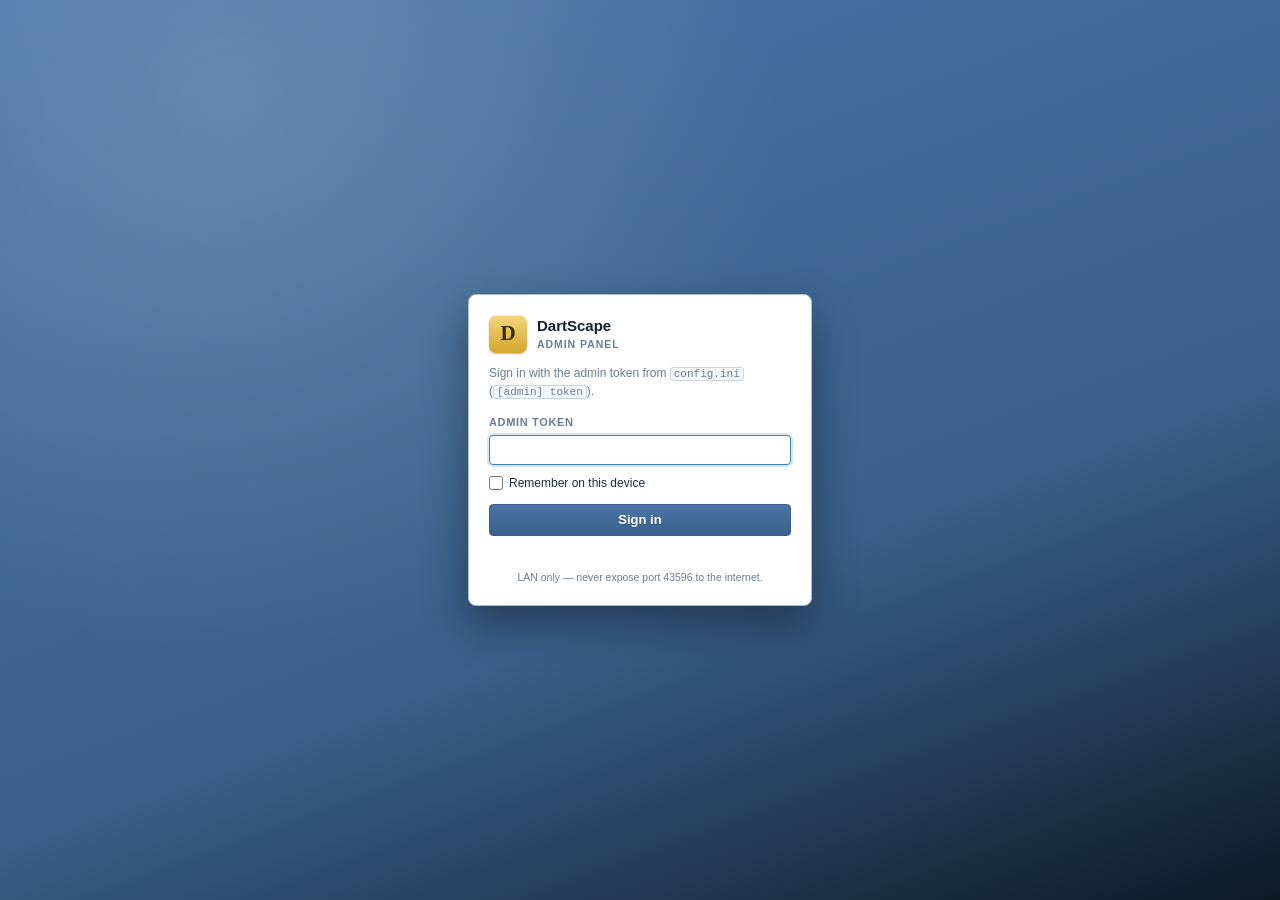
==== commit 81778a72: "Remove the ice theme again, refuse to build over a running server - A concurrent worker had restored" ====
--- a/src/DartScape.Web/admin/index.html
+++ b/src/DartScape.Web/admin/index.html
@@ -1,6 +1,6 @@
-﻿<!DOCTYPE html>
+<!DOCTYPE html>
 <!--
-  DartScape Admin вЂ” index.html
+  DartScape Admin — index.html
   Role: shell for the LAN-only admin panel (port 43596). Contains the token
   login gate, the authenticated layout (top bar, sidebar, five sections), the
   shared dialog and toast hosts. All behaviour lives in assets/js/app.js; all
@@ -36,7 +36,7 @@
 </noscript>
 
 <!-- ============================================================
-     LOGIN GATE вЂ” shown until a token is verified
+     LOGIN GATE — shown until a token is verified
      ============================================================ -->
 <div class="login-gate" id="loginGate">
   <form class="login-card" id="loginForm" novalidate autocomplete="off">
@@ -68,12 +68,12 @@
     <button class="btn btn-primary btn-block" type="submit" id="loginSubmit">Sign in</button>
 
     <p class="form-error" id="loginError" role="alert" aria-live="polite"></p>
-    <p class="login-foot">LAN only вЂ” never expose port 43596 to the internet.</p>
+    <p class="login-foot">LAN only — never expose port 43596 to the internet.</p>
   </form>
 </div>
 
 <!-- ============================================================
-     APPLICATION SHELL вЂ” revealed after authentication
+     APPLICATION SHELL — revealed after authentication
      ============================================================ -->
 <div class="app" id="app" hidden>
 
@@ -192,37 +192,37 @@
         <div class="stats" id="overviewStats">
           <div class="stat">
             <span class="stat-label">Uptime</span>
-            <span class="stat-value" id="ovUptime">вЂ”</span>
-            <span class="stat-sub" id="ovStarted">since вЂ”</span>
+            <span class="stat-value" id="ovUptime">—</span>
+            <span class="stat-sub" id="ovStarted">since —</span>
           </div>
           <div class="stat">
             <span class="stat-label">Players</span>
-            <span class="stat-value" id="ovPlayers">вЂ”</span>
-            <span class="stat-sub" id="ovAccountsStat">вЂ” accounts</span>
+            <span class="stat-value" id="ovPlayers">—</span>
+            <span class="stat-sub" id="ovAccountsStat">— accounts</span>
           </div>
           <div class="stat">
             <span class="stat-label">Tick rate</span>
-            <span class="stat-value" id="ovTickRate">вЂ”</span>
+            <span class="stat-value" id="ovTickRate">—</span>
             <span class="stat-sub">ticks / second</span>
           </div>
           <div class="stat">
             <span class="stat-label">Avg tick</span>
-            <span class="stat-value" id="ovTickMs">вЂ”</span>
+            <span class="stat-value" id="ovTickMs">—</span>
             <span class="stat-sub">milliseconds</span>
           </div>
           <div class="stat">
             <span class="stat-label">Memory</span>
-            <span class="stat-value" id="ovMemory">вЂ”</span>
+            <span class="stat-value" id="ovMemory">—</span>
             <span class="stat-sub">heap used</span>
           </div>
           <div class="stat">
             <span class="stat-label">Threads</span>
-            <span class="stat-value" id="ovThreads">вЂ”</span>
+            <span class="stat-value" id="ovThreads">—</span>
             <span class="stat-sub">live</span>
           </div>
           <div class="stat">
             <span class="stat-label">Restarts</span>
-            <span class="stat-value" id="ovRestarts">вЂ”</span>
+            <span class="stat-value" id="ovRestarts">—</span>
             <span class="stat-sub">this process</span>
           </div>
         </div>
@@ -234,13 +234,13 @@
           </div>
           <div class="panel-body">
             <dl class="kv">
-              <div class="kv-row"><dt>PID</dt><dd id="ovPid">вЂ”</dd></div>
-              <div class="kv-row"><dt>Started</dt><dd id="ovStartedAt">вЂ”</dd></div>
-              <div class="kv-row kv-row--wide"><dt>Log file</dt><dd class="mono" id="ovLogFile">вЂ”</dd></div>
-              <div class="kv-row"><dt>GC collections</dt><dd id="ovGc">вЂ”</dd></div>
-              <div class="kv-row"><dt>NPCs</dt><dd id="ovNpcs">вЂ”</dd></div>
-              <div class="kv-row"><dt>Ground items</dt><dd id="ovGround">вЂ”</dd></div>
-              <div class="kv-row"><dt>Accounts</dt><dd id="ovAccounts">вЂ”</dd></div>
+              <div class="kv-row"><dt>PID</dt><dd id="ovPid">—</dd></div>
+              <div class="kv-row"><dt>Started</dt><dd id="ovStartedAt">—</dd></div>
+              <div class="kv-row kv-row--wide"><dt>Log file</dt><dd class="mono" id="ovLogFile">—</dd></div>
+              <div class="kv-row"><dt>GC collections</dt><dd id="ovGc">—</dd></div>
+              <div class="kv-row"><dt>NPCs</dt><dd id="ovNpcs">—</dd></div>
+              <div class="kv-row"><dt>Ground items</dt><dd id="ovGround">—</dd></div>
+              <div class="kv-row"><dt>Accounts</dt><dd id="ovAccounts">—</dd></div>
             </dl>
 
             <h4 class="subhead">Last error</h4>
@@ -349,7 +349,7 @@
 
         <div class="logfoot">
           <span id="logCount">0 lines</span>
-          <span id="logStatus">ConnectingвЂ¦</span>
+          <span id="logStatus">Connecting…</span>
         </div>
       </section>
 
@@ -361,7 +361,7 @@
         <div class="section-head">
           <h2>Config</h2>
           <div class="section-actions">
-            <span class="muted small" id="configMeta">Read-only В· secrets redacted</span>
+            <span class="muted small" id="configMeta">Read-only · secrets redacted</span>
             <input type="search" class="input input-search" id="configSearch"
                    placeholder="Search keys and values" aria-label="Search configuration">
             <button type="button" class="btn btn-sm" id="configRefresh">Reload</button>
--- a/src/DartScape.Web/admin/assets/css/app.css
+++ b/src/DartScape.Web/admin/assets/css/app.css
@@ -1,5 +1,5 @@
-﻿/* ============================================================================
- * DartScape Admin РІР‚вЂќ assets/css/app.css
+/* ============================================================================
+ * DartScape Admin — assets/css/app.css
  * Role: complete visual layer for the LAN-only admin panel. Dense, utilitarian
  * take on the public site's 2008 social-network language: blue chrome, white
  * panels, compact system fonts. Three themes driven by <html data-theme>.
@@ -118,7 +118,7 @@
   --shadow-lg: 0 12px 34px rgba(8, 18, 30, .35);
 }
 
-/* Light РІР‚вЂќ the default 2008 web look. */
+/* Light — the default 2008 web look. */
 html[data-theme="light"] {
   color-scheme: light;
   --bg: #e8eef6;
@@ -168,7 +168,7 @@
   --scroll-hover: #a9bcd0;
 }
 
-/* Dark РІР‚вЂќ low-light operations. */
+/* Dark — low-light operations. */
 html[data-theme="dark"] {
   color-scheme: dark;
   --bg: #0f1319;
